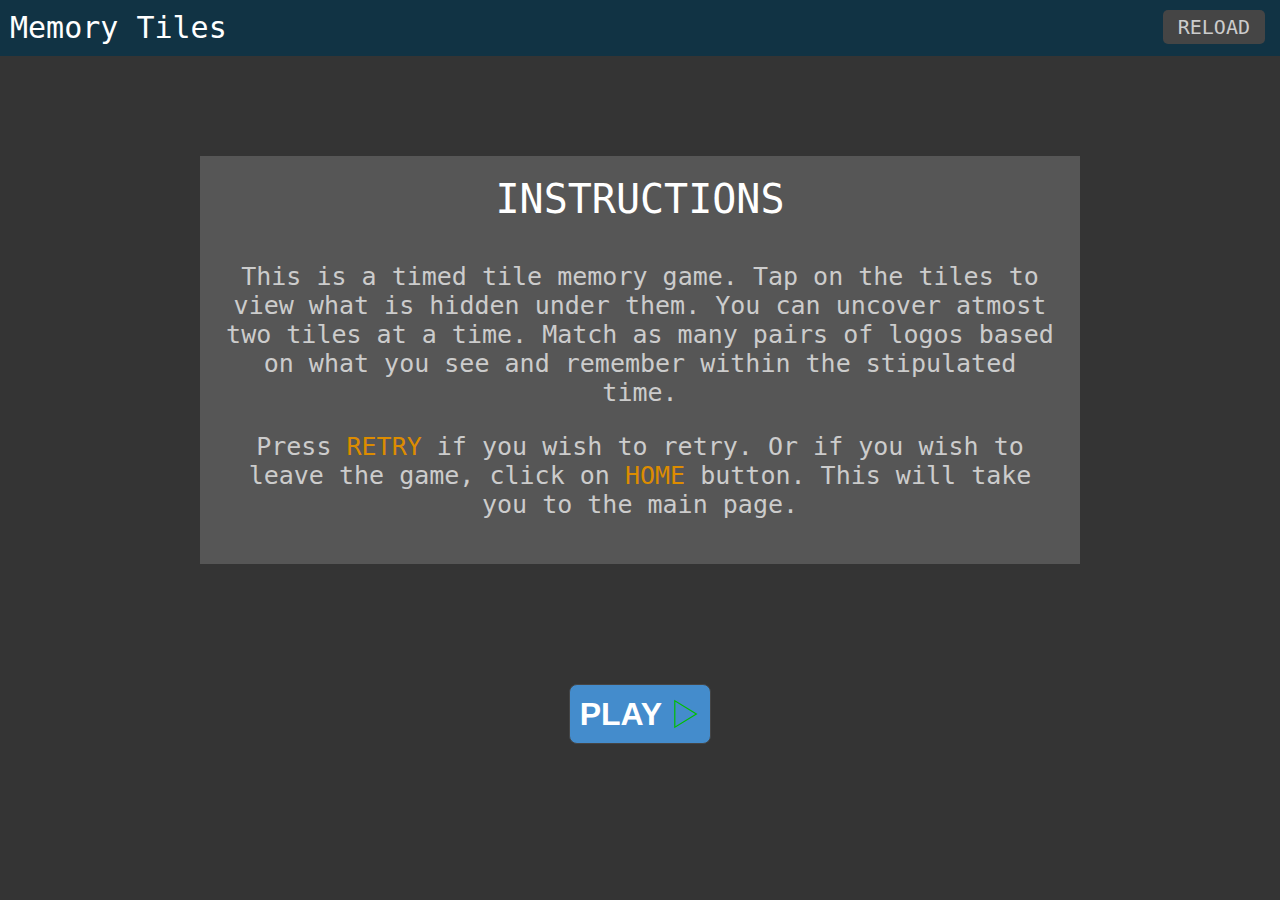
==== index.html @ 95da60c3 "changed name" ====
<!DOCTYPE html>

<html>
<head>
	<title>Tile Memory Game</title>
	<meta charset="utf-8">
	<meta name="viewport" content="width=device-width, initial-scale=1">
	<link rel="stylesheet" type="text/css" href="css/flipnormal.css">
</head>

<body>

	<ul>
		<li id="li1">

				<div class="navbar">
					<span id="heading">
						<!-- Memory Flip Card Game -->
					</span>
					<span id="home-button">
						<!-- <a href="FlipGame.html">RETRY</a> -->
						<button onclick="play();" class="retr">RETRY</button>
					</span>
					<span id="home">
						<a href="index.html">HOME</a>
					</span>
					<span id="score">
						Score:00
					</span>
					<span id="time">
						Time Left:<span id="time-num">38s</span>
					</span>
					<p id="time-bar"></p>
				</div>

				<button onclick="abc(1);" id="1" class="button1 large medium">
					<img id="img1" class="svg-class" src="">
				</button>
				<button onclick="abc(2);" id="2" class="button1 large medium">
					<img id="img2" class="svg-class" src="">
				</button>
				<button onclick="abc(3);" id="3" class="button1  large medium">
					<img id="img3" class="svg-class" src="">
				</button>
				<button onclick="abc(15);" id="15" class="button1  large medium">
					<img id="img15" class="svg-class" src="">
				</button>
				<button onclick="abc(4);" id="4" class="button1  large medium">
					<img id="img4" class="svg-class" src="">
				</button>
				<button onclick="abc(5);" id="5" class="button1  large medium">
					<img id="img5" class="svg-class" src="">
				</button>
				<button onclick="abc(6);" id="6" class="button1  large medium">
					<img id="img6" class="svg-class" src="">
				</button>
				<button onclick="abc(16);" id="16" class="button1  large medium">
					<img id="img16" class="svg-class" src="">
				</button>
				<button onclick="abc(7);" id="7" class="button1  large medium">
					<img id="img7" class="svg-class" src="">
				</button>
				<button onclick="abc(8);" id="8" class="button1  large medium">
					<img id="img8" class="svg-class" src="">
				</button>
				<button onclick="abc(9);" id="9" class="button1  large medium">
					<img id="img9" class="svg-class" src="">
				</button>
				<button onclick="abc(10);" id="10" class="button1  large medium">
					<img id="img10" class="svg-class" src="">
				</button>
				<button onclick="abc(11);" id="11" class="button1  large medium">
					<img id="img11" class="svg-class" src="">
				</button>
				<button onclick="abc(12);" id="12" class="button1  large medium">
					<img id="img12" class="svg-class" src="">
				</button>
				<button onclick="abc(13);" id="13" class="button1  large medium">
					<img id="img13" class="svg-class" src="">
				</button>
				<button onclick="abc(14);" id="14" class="button1  large medium">
					<img id="img14" class="svg-class" src="">
				</button>

		</li>

		<li id="li2" class="transition">

				<div class="navbar">
					<span id="heading">
						Memory Tiles
					</span>
					<span id="home">
						<a href="index.html">HOME</a>
					</span>
				</div>

				<div id="scores-info" class="">
					<div id="s">
						Your Score: 00
					</div>
					<div id="comments">
						Well, it looks like you need more practice before you can ace this game. Don't worry, just hit the play button and try your best. After all, it's just a game!
					</div>
				</div>

				<div class="again">
					<button class="play-again" onclick="play();">
						PLAY AGAIN <img src="flipassets/replay.svg" width="30" height="30" style="position: relative; top: 4px;">
					</button>
				</div>

		</li>

		<li id="li3">

			<div class="navbar">
				<span id="heading">
					Memory Tiles
				</span>
				<span id="home">
					<a href="index.html">RELOAD</a>
				</span>
			</div>

			<div id="initial">
				<div id="instructions">
					INSTRUCTIONS
				</div>
				<div id="ins-comments">
					<p>
					This is a timed tile memory game. Tap on the tiles to view what is hidden under them.
					You can uncover atmost two tiles at a time. Match as many pairs of logos based on what you see and remember within the stipulated time.
					</p>
					<p>
						Press <span id="rh">RETRY</span> if you wish to retry. Or if you wish to leave the game, click on <span id="rh">HOME</span> button. This will take you to the main page.
					</p>
				</div>
			</div>

			<div class="again" id="extra">
				<button class="play-again" onclick="play();">
					PLAY  <img src="flipassets/play.svg" width="30" height="30" style="position: relative; top: 4px;">
				</button>
			</div>

		</li>

	</ul>


	<script type="text/javascript" src="js/flipnormal.js"></script>

</body>
---- css/flipnormal.css ----
@import compass/css3;

* {
	box-sizing: border-box;
}

body {
	background-color: #343434;
	margin: 0;
	padding: 0;
}

.navbar {
	height: 56px;
	padding-top: 10px;
	background-color: #113344;
	margin: 0;
	position: relative;
	padding-bottom: 0;
}

#heading {
	padding-left: 10px;
	font-size: 30px;
	color: #ffffff;
	font-family: monospace;
	float: left;
}

#home-button {
	float: right;
	background-color: #448ccc;
	color: #cccccc;
	font-family: monospace;
	font-size: 20px;
	padding: 3px;
	border-radius: 5px;
	margin-right: 10px
}

#home-button:hover {
	float: right;
	background-color: #ccc;
	font-family: monospace;
	font-size: 20px;
	padding: 3px;
	border-radius: 5px;
}

.retr:hover {
	text-decoration: none;
	outline: none;
	border: 1px solid #ccc;
	color: #448ccc;		
	background-color: #ccc;	
	cursor: pointer;			
}

.retr {
	text-decoration: none;
	outline: none;
	border: 1px solid #448ccc;
	background-color: #448ccc;
	color: #ccc;
	font-family: monospace;
	font-size: 20px;
}

#home {
	float: right;
	background-color: #454545;
	color: #cccccc;
	font-family: monospace;
	font-size: 20px;
	padding: 5px;
	border-radius: 5px;
	margin-right: 15px;
}

#home:hover {
	float: right;
	background-color: #ccc;
	color: #454545;
	font-family: monospace;
	font-size: 20px;
	padding: 5px;
	border-radius: 5px;
	margin-right: 15px;
	transition-duration: 0.5s;
}

#home a:hover, a:active {
	text-decoration: none;
	color: #454545;
	padding: 10px;
}

#home a:link, a:visited {
	text-decoration: none;
	color: #ccc;
	padding: 10px;
}

#score {
	float: right;
	color: white;
	font-family: monospace;
	font-size: 25px;
	margin-right: 10px;
	padding-right: 10px;
	margin-top: 2px;
}

#time {
	font-size: 22px;
	font-family: monospace;
	color: white;
	position: relative;
	top: 5px;
	margin: 10px;
}

#time-num {
	color: #ff8c00;
	padding-left: 3px;
}

#time-bar {
	width: 0%;
	height: 4px;
	background-color: #ff8c00;
	margin-bottom: 0;
	padding: 0;
}

.button1 {
	background-color: #149674;
	border: 1px solid #454545;
	padding: 0px;
	margin: 0px;
	width: 90%;
	height: 166px;
	text-align: center;
	font-size: 24px;
	transition-duration: 0.4s;
	outline: none;
}

.button1:hover {
	background-color: #038663;
	border: 1px solid #454545;
	padding: 0px;
	margin: 0px;
	width: 90%;
	height: 166px;
	text-align: center;
	font-size: 24px;	
	outline: none;
}

.button2 {
	background-color: #cccccc;
	border: 1px solid #454545;
	padding: 0px;
	margin: 0px;
	width: 90%;
	height: 166px;
	text-align: center;
	font-size: 24px;	
	outline: none;
}

.finished {
	background-color: #454545;
	border: 1px solid #454545;
	padding: 0px;
	margin: 0px;
	width: 90%;
	height: 166px;
	text-align: center;
	font-size: 24px;	
	outline: none;
	transition-duration: 0.2s;
}

.freeze {
	background-color: #ff8c40;
	border: 1px solid #454545;
	padding: 0px;
	margin: 0px;
	width: 90%;
	height: 166px;
	text-align: center;
	font-size: 24px;	
	outline: none;
	transition-duration: 0.2s;
}

@media (min-width: 768px) {
	.large {
		float: left;
		width: 25%;
	}
	.large:hover {
		float: left;
		width: 25%;
	}
	#scores-info {
	margin: 200px;
	display: table;
	margin-top: 100px;
	background-color: #565656;
	padding: 20px;
	text-align: center;
	transition-duration: 0.5s;
}

#s {
	font-size: 40px;
	font-family: monospace;
	color: white;
	padding-bottom: 15px;
}

#initial {
	margin: 200px;
	display: table;
	margin-top: 100px;
	background-color: #565656;
	padding: 20px;
	text-align: center;
	transition-duration: 0.5s;
}

#instructions {
	font-size: 40px;
	font-family: monospace;
	color: white;
	padding-bottom: 15px;
}

#ins-comments {
	font-size: 25px;
	font-family: monospace;
	color: #cccccc;
}

#comments {
	font-size: 25px;
	font-family: monospace;
	color: #cccccc;
}
}

@media (min-width: 0px) and (max-width: 767px){
	.medium {
		float: left;
		width: 50%;
	}
	.medium:hover {
		float: left;
		width: 50%;
	}
	#score {
		float: right;
		color: white;
		font-family: monospace;
		font-size: 20px;
		margin-right: 10px;
		padding-right: 10px;
		margin-top: 5px;
	}
	#scores-info {
	margin: 100px;
	display: table;
	margin-top: 100px;
	background-color: #565656;
	padding: 20px;
	text-align: center;
	transition-duration: 0.5s;
	}

	#s {
	font-size: 25px;
	font-family: monospace;
	color: white;
	padding-bottom: 15px;
	}

	#initial {
	margin: 100px;
	display: table;
	margin-top: 100px;
	background-color: #565656;
	padding: 20px;
	text-align: center;
	transition-duration: 0.5s;
	}

	#instructions {
	font-size: 25px;
	font-family: monospace;
	color: white;
	padding-bottom: 15px;
	}

	#ins-comments {
	font-size: 18px;
	font-family: monospace;
	color: #cccccc;
	}

	#comments {
	font-size: 18px;
	font-family: monospace;
	color: #cccccc;
	}
}

.button2 .svg-class {
	width: 60px;
	height: 60px;
}

.freeze .svg-class {
	width: 60px;
	height: 60px;
}

.button1 .svg-class {
	width: 0;
	height: 0;
}

.finished .svg-class {
	width: 0;
	height: 0;
}

input[type="radio"] {
	position: absolute;
	top: 0;
	left: -9999px;
}

li {
	display: block;
	padding: 0;
	margin: 0;
	transition-duration: 0.5s;
	transition-delay: 10s;
}

ul {
	margin: 0;
	padding: 0;
}

#li2 {
	display: none;
	transition-duration: 0.5s;
	transition-delay: 10s;
}

#li1 {
	transition-duration: 0.5s;
	display: none;
}

#li3 {
	transition-duration: 0.5s;
}

.again {
	margin-left: auto;
	margin-right: auto;
	margin-top: -45px;
	display: table;
	outline: none;
	text-align: center;
	transition-duration: 0.5s;
	display: none;
}

#extra {
	margin-top: -80px;
}

.play-again {
	font-size: 32px;
	font-family: sans-serif;
	color: white;
	border-radius: 8px;
	background-color: #448ccc;
	outline: none;
	border: 1px solid #454545;
	padding: 10px;
	font-weight: bold;
	cursor: pointer;
	transition-duration: 0.4s;
	display: none;
}

.play-again:hover {
	font-size: 32px;
	font-family: sans-serif;
	color: #448ccc;
	background-color: white;
	border-radius: 8px;
	outline: none;
	cursor: pointer;
}

.play-again2 {
	font-size: 32px;
	font-family: sans-serif;
	color: white;
	border-radius: 8px;
	background-color: #448ccc;
	outline: none;
	border: 1px solid #454545;
	padding: 10px;
	font-weight: bold;
	cursor: pointer;
	transition-duration: 1.4s;
}

.play-again2:hover {
	font-size: 32px;
	font-family: sans-serif;
	color: #448ccc;
	background-color: white;
	border-radius: 8px;
	outline: none;
	cursor: pointer;
}

.appear-play {
	font-size: 32px;
	font-family: sans-serif;
	color: white;
	background-color: #448ccc;
	border: 1px solid #454545;
	border-radius: 8px;
	outline: none;
	cursor: pointer;
	transition-duration: 0.5s;
}

.appear-play:hover {
	font-size: 32px;
	font-family: sans-serif;
	color: #448ccc;
	background-color: white;
	border-radius: 8px;
	outline: none;
	cursor: pointer;
}

.transition {
	transition-duration: 0.5s;
	transition-delay: 10s;
}

#rh {
	color: #dd8c00;
}
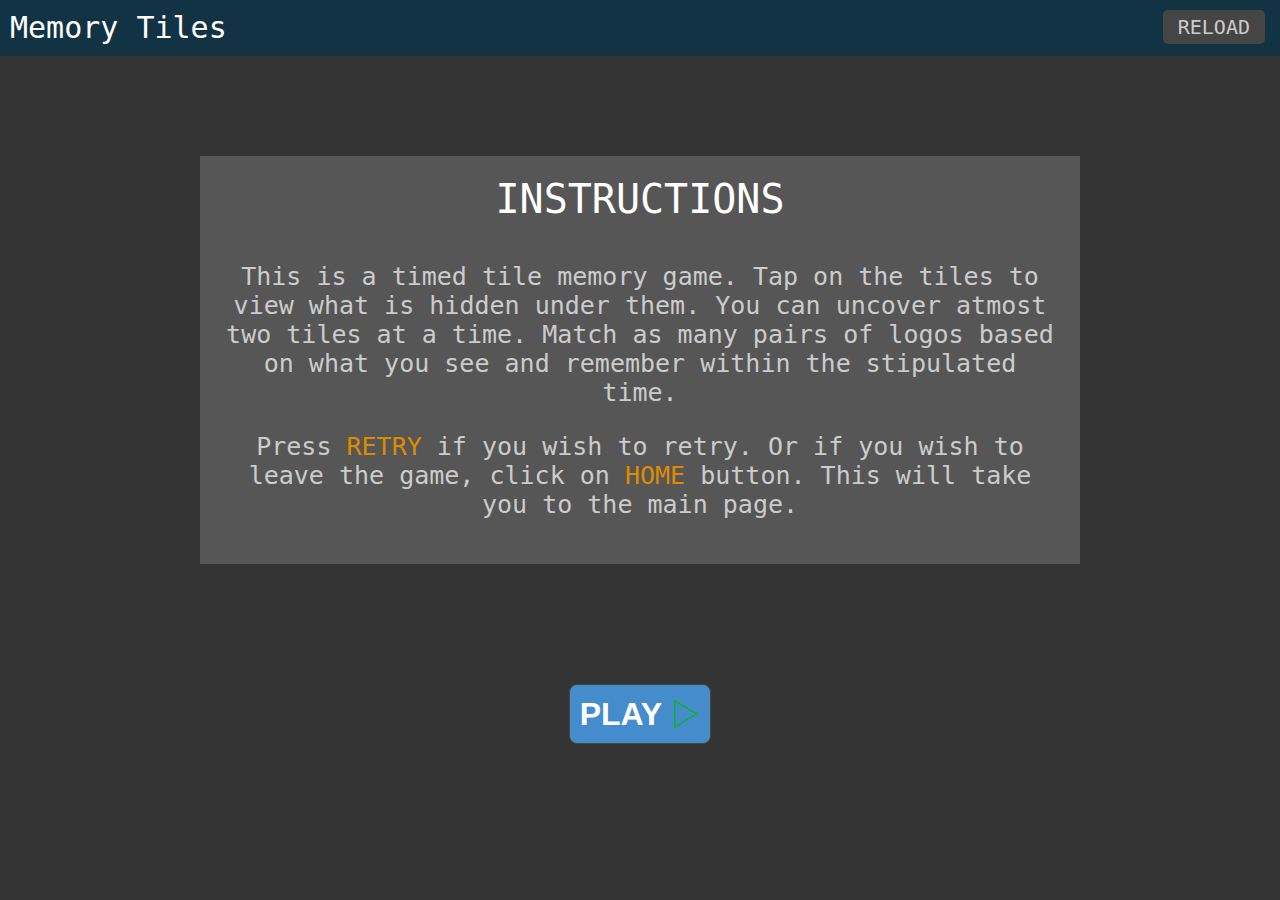
==== commit 428ab0dd: "added support for moblie devices" ====
--- a/index.html
+++ b/index.html
@@ -28,7 +28,7 @@
 						Score:00
 					</span>
 					<span id="time">
-						Time Left:<span id="time-num">38s</span>
+						<span id="time-display">Time Left:</span><span id="time-num">38s</span>
 					</span>
 					<p id="time-bar"></p>
 				</div>
--- a/css/flipnormal.css
+++ b/css/flipnormal.css
@@ -196,6 +196,31 @@
 	transition-duration: 0.2s;
 }
 
+.play-again {
+	font-size: 32px;
+	font-family: sans-serif;
+	color: white;
+	border-radius: 8px;
+	background-color: #448ccc;
+	outline: none;
+	border: 1px solid #454545;
+	padding: 10px;
+	font-weight: bold;
+	cursor: pointer;
+	transition-duration: 0.4s;
+	display: none;
+}
+
+.play-again:hover {
+	font-size: 32px;
+	font-family: sans-serif;
+	color: #448ccc;
+	background-color: white;
+	border-radius: 8px;
+	outline: none;
+	cursor: pointer;
+}
+
 @media (min-width: 768px) {
 	.large {
 		float: left;
@@ -252,7 +277,7 @@
 }
 }
 
-@media (min-width: 0px) and (max-width: 767px){
+@media (min-width: 525px) and (max-width: 767px){
 	.medium {
 		float: left;
 		width: 50%;
@@ -317,6 +342,212 @@
 	}
 }
 
+@media (max-width: 524px){
+	.medium {
+		float: left;
+		width: 50%;
+	}
+	.medium:hover {
+		float: left;
+		width: 50%;
+	}
+
+	.navbar {
+	height: 52px;
+	padding-top: 10px;
+	background-color: #113344;
+	margin: 0;
+	position: relative;
+	padding-bottom: 0;
+}
+
+#heading {
+	padding-left: 10px;
+	font-size: 28px;
+	color: #ffffff;
+	font-family: monospace;
+	float: left;
+}
+
+	#time-display {
+		display: none;
+	}
+
+	#score {
+		float: right;
+		color: white;
+		font-family: monospace;
+		font-size: 18px;
+		margin-right: 5px;
+		padding-right: 5px;
+		margin-top: 5px;
+	}
+	#scores-info {
+	margin: 50px;
+	display: table;
+	margin-top: 50px;
+	margin-bottom: 100px;
+	background-color: #565656;
+	padding: 15px;
+	text-align: center;
+	transition-duration: 0.5s;
+	}
+
+	#s {
+	font-size: 20px;
+	font-family: monospace;
+	color: white;
+	padding-bottom: 15px;
+	}
+
+	#initial {
+	margin: 50px;
+	display: table;
+	margin-bottom: 100px;
+	margin-top: 50px;
+	background-color: #565656;
+	padding: 15px;
+	text-align: center;
+	transition-duration: 0.5s;
+	}
+
+	#instructions {
+	font-size: 20px;
+	font-family: monospace;
+	color: white;
+	padding-bottom: 10px;
+	}
+
+	#ins-comments {
+	font-size: 12px;
+	font-family: monospace;
+	color: #cccccc;
+	}
+
+	#comments {
+	font-size: 12px;
+	font-family: monospace;
+	color: #cccccc;
+	}
+
+	#home {
+	float: right;
+	background-color: #454545;
+	color: #cccccc;
+	font-family: monospace;
+	font-size: 16px;
+	padding: 3px;
+	padding-top: 5px;
+	padding-bottom: 6px;
+	border-radius: 5px;
+	margin-right: 10px;
+}
+
+#home:hover {
+	float: right;
+	background-color: #ccc;
+	color: #454545;
+	font-family: monospace;
+	font-size: 16px;
+	padding: 3px;
+	border-radius: 5px;
+	margin-right: 10px;
+	transition-duration: 0.5s;
+}
+
+#home a:hover, a:active {
+	text-decoration: none;
+	color: #454545;
+	padding: 3px;
+}
+
+#home a:link, a:visited {
+	text-decoration: none;
+	color: #ccc;
+	padding: 3px;
+}
+
+	#time {
+	font-size: 18px;
+	font-family: monospace;
+	color: white;
+	position: relative;
+	top: 5px;
+	margin: 10px;
+}
+
+#time-num {
+	color: #ff8c00;
+	font-size: 20px;
+	padding-left: 3px;
+}
+
+#home-button {
+	float: right;
+	background-color: #448ccc;
+	color: #cccccc;
+	font-family: monospace;
+	font-size: 16px;
+	padding: 3px;
+	border-radius: 5px;
+	margin-right: 10px
+}
+
+#home-button:hover {
+	float: right;
+	background-color: #ccc;
+	font-family: monospace;
+	font-size: 16px;
+	padding: 3px;
+	border-radius: 5px;
+}
+
+.retr:hover {
+	text-decoration: none;
+	outline: none;
+	border: 1px solid #ccc;
+	color: #448ccc;		
+	background-color: #ccc;	
+	cursor: pointer;			
+}
+
+.retr {
+	text-decoration: none;
+	outline: none;
+	border: 1px solid #448ccc;
+	background-color: #448ccc;
+	color: #ccc;
+	font-family: monospace;
+	font-size: 16px;
+}
+
+.play-again {
+	font-size: 26px;
+	font-family: sans-serif;
+	color: white;
+	border-radius: 8px;
+	background-color: #448ccc;
+	outline: none;
+	border: 1px solid #454545;
+	padding: 5px;
+	font-weight: bold;
+	cursor: pointer;
+	transition-duration: 0.4s;
+	display: none;
+}
+
+.play-again:hover {
+	font-size: 26px;
+	font-family: sans-serif;
+	color: #448ccc;
+	background-color: white;
+	border-radius: 8px;
+	outline: none;
+	cursor: pointer;
+}
+
+}
+
 .button2 .svg-class {
 	width: 60px;
 	height: 60px;
@@ -386,7 +617,7 @@
 	margin-top: -80px;
 }
 
-.play-again {
+.play-again2 {
 	font-size: 32px;
 	font-family: sans-serif;
 	color: white;
@@ -397,11 +628,10 @@
 	padding: 10px;
 	font-weight: bold;
 	cursor: pointer;
-	transition-duration: 0.4s;
-	display: none;
-}
-
-.play-again:hover {
+	transition-duration: 1.4s;
+}
+
+.play-again2:hover {
 	font-size: 32px;
 	font-family: sans-serif;
 	color: #448ccc;
@@ -411,21 +641,19 @@
 	cursor: pointer;
 }
 
-.play-again2 {
+.appear-play {
 	font-size: 32px;
 	font-family: sans-serif;
 	color: white;
-	border-radius: 8px;
-	background-color: #448ccc;
-	outline: none;
-	border: 1px solid #454545;
-	padding: 10px;
-	font-weight: bold;
-	cursor: pointer;
-	transition-duration: 1.4s;
-}
-
-.play-again2:hover {
+	background-color: #448ccc;
+	border: 1px solid #454545;
+	border-radius: 8px;
+	outline: none;
+	cursor: pointer;
+	transition-duration: 0.5s;
+}
+
+.appear-play:hover {
 	font-size: 32px;
 	font-family: sans-serif;
 	color: #448ccc;
@@ -435,28 +663,6 @@
 	cursor: pointer;
 }
 
-.appear-play {
-	font-size: 32px;
-	font-family: sans-serif;
-	color: white;
-	background-color: #448ccc;
-	border: 1px solid #454545;
-	border-radius: 8px;
-	outline: none;
-	cursor: pointer;
-	transition-duration: 0.5s;
-}
-
-.appear-play:hover {
-	font-size: 32px;
-	font-family: sans-serif;
-	color: #448ccc;
-	background-color: white;
-	border-radius: 8px;
-	outline: none;
-	cursor: pointer;
-}
-
 .transition {
 	transition-duration: 0.5s;
 	transition-delay: 10s;
